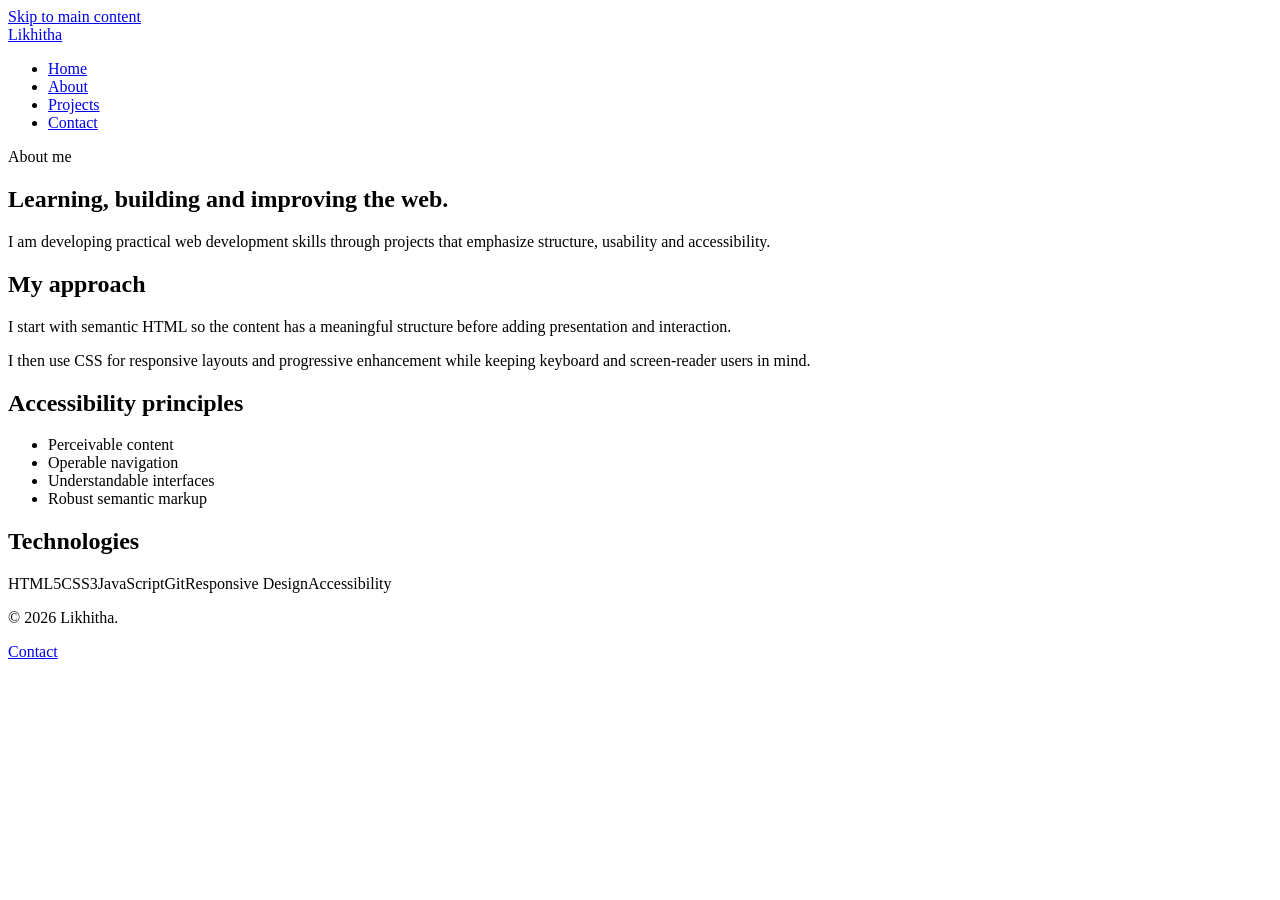
==== about.html @ 33e12060 "Add files via upload" ====
<!doctype html>
<html lang="en">
<head>
  <meta charset="utf-8">
  <meta name="viewport" content="width=device-width, initial-scale=1">
  <meta name="description" content="Learn about Likhitha's web development interests, accessibility approach, and technical skills.">
  <meta name="author" content="Likhitha">
  <meta name="robots" content="index, follow">
  <meta name="theme-color" content="#0f172a">
  <title>About Likhitha | Web Developer Portfolio</title>
  <link rel="stylesheet" href="assets/css/style.css">
</head>
<body>
<a class="skip-link" href="#main-content">Skip to main content</a>
<header class="site-header">
  <nav class="container nav" aria-label="Primary navigation">
    <a class="logo" href="index.html">Likhitha</a>
    <ul class="nav-list">
      <li><a href="index.html">Home</a></li>
      <li><a href="about.html" aria-current="page">About</a></li>
      <li><a href="projects.html">Projects</a></li>
      <li><a href="contact.html">Contact</a></li>
    </ul>
  </nav>
</header>

<main id="main-content">
  <section class="page-header container" aria-labelledby="page-title">
    <p class="eyebrow">About me</p>
    <h1 id="page-title">Learning, building and improving the web.</h1>
    <p class="lead">I am developing practical web development skills through projects that emphasize structure, usability and accessibility.</p>
  </section>

  <section class="section container two-column" aria-labelledby="journey-title">
    <div>
      <h2 id="journey-title">My approach</h2>
      <p>I start with semantic HTML so the content has a meaningful structure before adding presentation and interaction.</p>
      <p>I then use CSS for responsive layouts and progressive enhancement while keeping keyboard and screen-reader users in mind.</p>
    </div>
    <aside class="card" aria-labelledby="principles-title">
      <h2 id="principles-title">Accessibility principles</h2>
      <ul>
        <li>Perceivable content</li>
        <li>Operable navigation</li>
        <li>Understandable interfaces</li>
        <li>Robust semantic markup</li>
      </ul>
    </aside>
  </section>

  <section class="section section-alt" aria-labelledby="tech-title">
    <div class="container">
      <h2 id="tech-title">Technologies</h2>
      <div class="tag-list" aria-label="Technologies used">
        <span>HTML5</span><span>CSS3</span><span>JavaScript</span><span>Git</span><span>Responsive Design</span><span>Accessibility</span>
      </div>
    </div>
  </section>
</main>

<footer class="site-footer">
  <div class="container footer-content">
    <p>&copy; 2026 Likhitha.</p>
    <a href="contact.html">Contact</a>
  </div>
</footer>
</body>
</html>
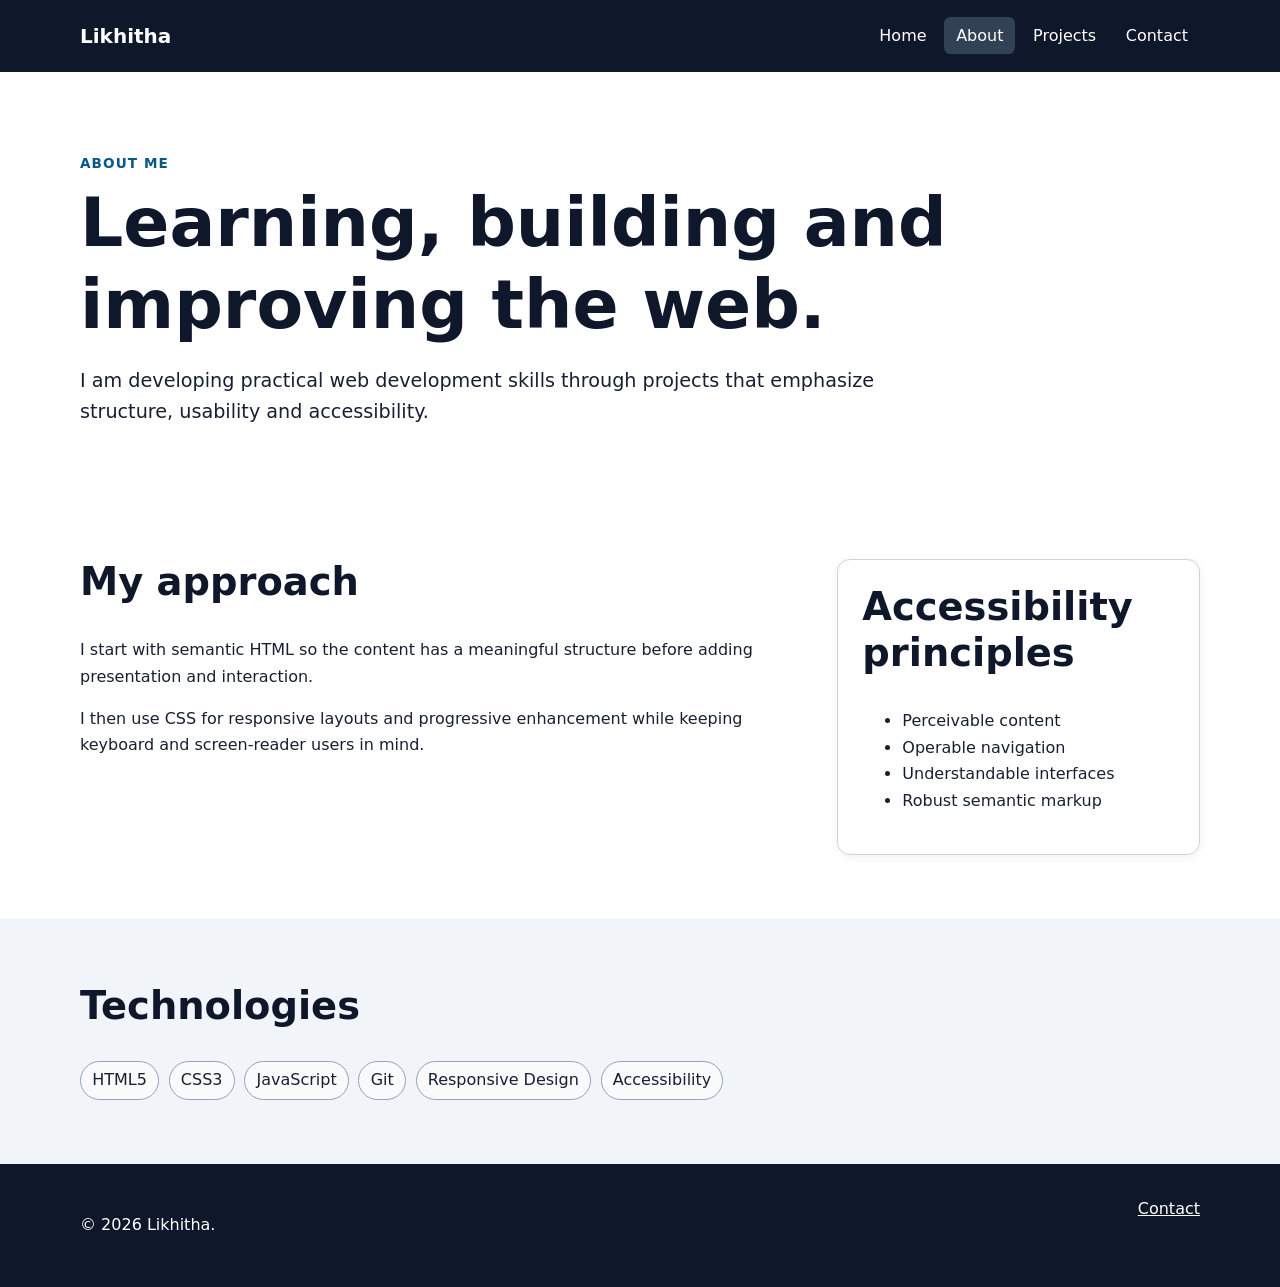
==== commit ca1030fb: "Update about.html" ====
--- a/about.html
+++ b/about.html
@@ -8,7 +8,7 @@
   <meta name="robots" content="index, follow">
   <meta name="theme-color" content="#0f172a">
   <title>About Likhitha | Web Developer Portfolio</title>
-  <link rel="stylesheet" href="assets/css/style.css">
+<link rel="stylesheet" href="style.css">
 </head>
 <body>
 <a class="skip-link" href="#main-content">Skip to main content</a>
--- a/style.css
+++ b/style.css
@@ -0,0 +1,60 @@
+* { box-sizing: border-box; }
+html { scroll-behavior: smooth; }
+body {
+  margin: 0;
+  font-family: system-ui, -apple-system, BlinkMacSystemFont, "Segoe UI", sans-serif;
+  line-height: 1.65;
+  color: #172033;
+  background: #ffffff;
+}
+a { color: #075985; }
+a:hover { text-decoration-thickness: 2px; }
+a:focus-visible, button:focus-visible, input:focus-visible, textarea:focus-visible {
+  outline: 3px solid #f59e0b;
+  outline-offset: 3px;
+}
+.container { width: min(1120px, calc(100% - 2rem)); margin-inline: auto; }
+.site-header { background: #0f172a; color: #fff; }
+.nav { min-height: 72px; display: flex; align-items: center; justify-content: space-between; gap: 1rem; }
+.logo { color: #fff; font-size: 1.25rem; font-weight: 800; text-decoration: none; }
+.nav-list { list-style: none; display: flex; flex-wrap: wrap; gap: .35rem; margin: 0; padding: 0; }
+.nav-list a { color: #fff; text-decoration: none; padding: .55rem .75rem; border-radius: .4rem; }
+.nav-list a:hover, .nav-list a[aria-current="page"] { background: #334155; }
+.skip-link { position: absolute; left: 1rem; top: -4rem; background: #fff; color: #000; padding: .7rem 1rem; z-index: 100; }
+.skip-link:focus { top: 1rem; }
+.hero, .page-header { padding-block: 5rem 3rem; }
+.hero { max-width: 900px; }
+.eyebrow { margin: 0 0 .5rem; font-size: .85rem; font-weight: 800; letter-spacing: .08em; text-transform: uppercase; color: #075985; }
+h1, h2, h3 { line-height: 1.2; color: #0f172a; }
+h1 { font-size: clamp(2.25rem, 6vw, 4.25rem); margin: 0 0 1rem; }
+h2 { font-size: clamp(1.7rem, 3vw, 2.4rem); margin-top: 0; }
+h3 { font-size: 1.25rem; }
+.lead { font-size: 1.2rem; max-width: 70ch; }
+.actions { display: flex; flex-wrap: wrap; gap: .8rem; margin-top: 1.5rem; }
+.button { display: inline-block; border: 2px solid #0f172a; border-radius: .5rem; background: #0f172a; color: #fff; padding: .75rem 1.1rem; font: inherit; font-weight: 700; text-decoration: none; cursor: pointer; }
+.button:hover { background: #1e293b; }
+.button-secondary { background: #fff; color: #0f172a; }
+.section { padding-block: 4rem; }
+.section-alt { background: #f1f5f9; }
+.card-grid, .project-grid { display: grid; grid-template-columns: repeat(3, 1fr); gap: 1.25rem; }
+.card, .project-card { background: #fff; border: 1px solid #cbd5e1; border-radius: .8rem; padding: 1.5rem; box-shadow: 0 2px 8px rgba(15, 23, 42, .06); }
+.project-card { display: flex; }
+.check-list { padding-left: 1.25rem; columns: 2; }
+.two-column, .contact-layout { display: grid; grid-template-columns: 2fr 1fr; gap: 2rem; align-items: start; }
+.tag-list { display: flex; flex-wrap: wrap; gap: .6rem; list-style: none; padding: 0; margin: 1rem 0 0; }
+.tag-list span, .tag-list li { border: 1px solid #94a3b8; border-radius: 999px; padding: .35rem .7rem; background: #f8fafc; }
+.compact { font-size: .9rem; }
+.form-group { margin-bottom: 1.2rem; }
+label { display: block; font-weight: 700; margin-bottom: .4rem; }
+input, textarea { width: 100%; border: 2px solid #64748b; border-radius: .45rem; padding: .75rem; font: inherit; color: #172033; background: #fff; }
+input:focus, textarea:focus { border-color: #075985; }
+.site-footer { background: #0f172a; color: #fff; padding-block: 2rem; }
+.site-footer a { color: #fff; }
+.footer-content { display: flex; justify-content: space-between; gap: 1rem; flex-wrap: wrap; }
+.visually-hidden { position: absolute !important; width: 1px; height: 1px; padding: 0; margin: -1px; overflow: hidden; clip: rect(0,0,0,0); white-space: nowrap; border: 0; }
+@media (max-width: 800px) {
+  .card-grid, .project-grid, .two-column, .contact-layout { grid-template-columns: 1fr; }
+  .nav { align-items: flex-start; flex-direction: column; padding-block: 1rem; }
+  .check-list { columns: 1; }
+}
+@media (prefers-reduced-motion: reduce) { html { scroll-behavior: auto; } * { transition: none !important; animation: none !important; } }
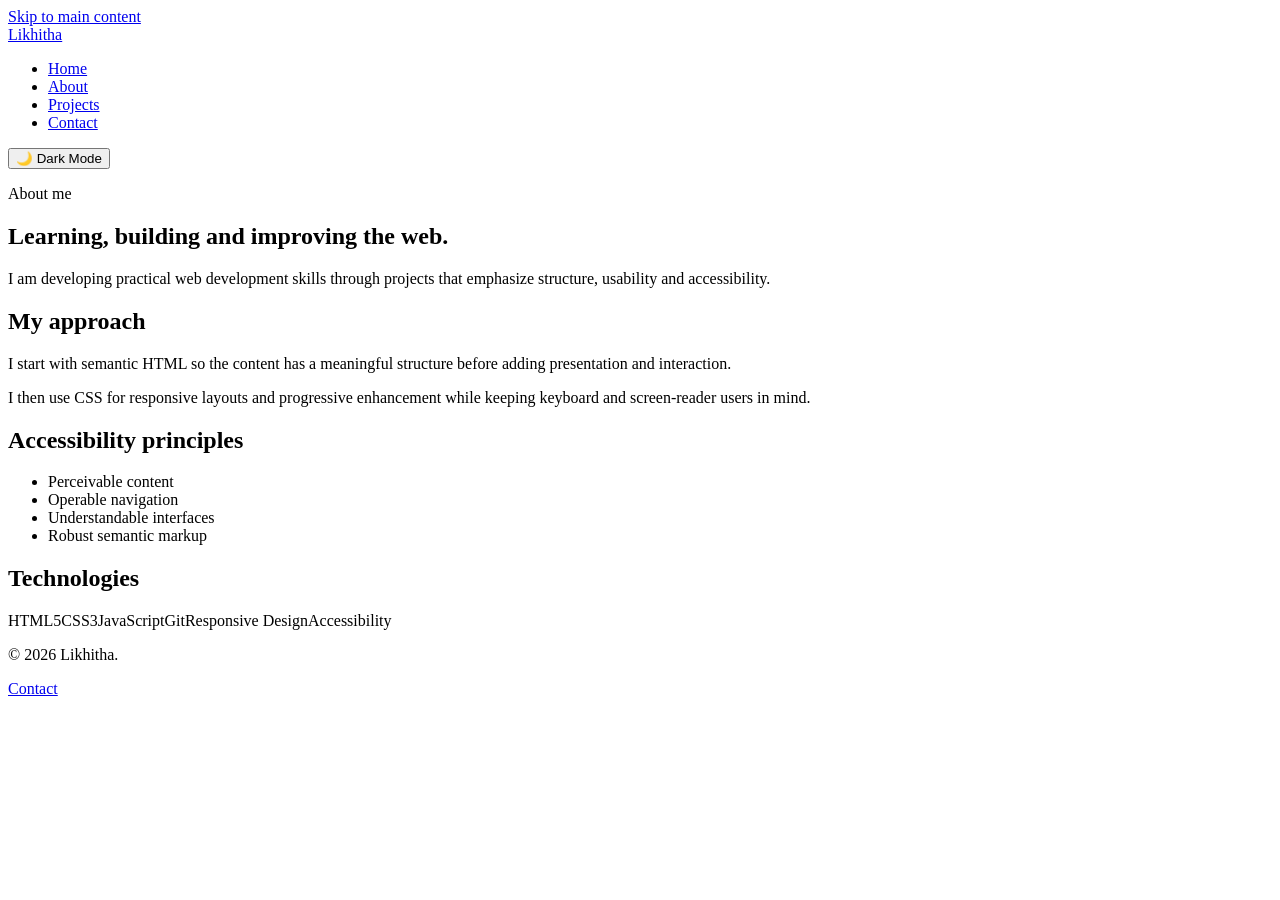
==== commit 8b48eea9: "Add files via upload" ====
--- a/about.html
+++ b/about.html
@@ -8,7 +8,7 @@
   <meta name="robots" content="index, follow">
   <meta name="theme-color" content="#0f172a">
   <title>About Likhitha | Web Developer Portfolio</title>
-<link rel="stylesheet" href="style.css">
+  <link rel="stylesheet" href="assets/css/style.css">
 </head>
 <body>
 <a class="skip-link" href="#main-content">Skip to main content</a>
@@ -21,6 +21,13 @@
       <li><a href="projects.html">Projects</a></li>
       <li><a href="contact.html">Contact</a></li>
     </ul>
+    <button
+    type="button"
+    id="theme-toggle"
+    aria-label="Switch to dark mode"
+    aria-pressed="false">
+    🌙 Dark Mode
+</button>
   </nav>
 </header>
 
@@ -64,5 +71,6 @@
     <a href="contact.html">Contact</a>
   </div>
 </footer>
+<script src="assets/css/script.js"></script>
 </body>
 </html>
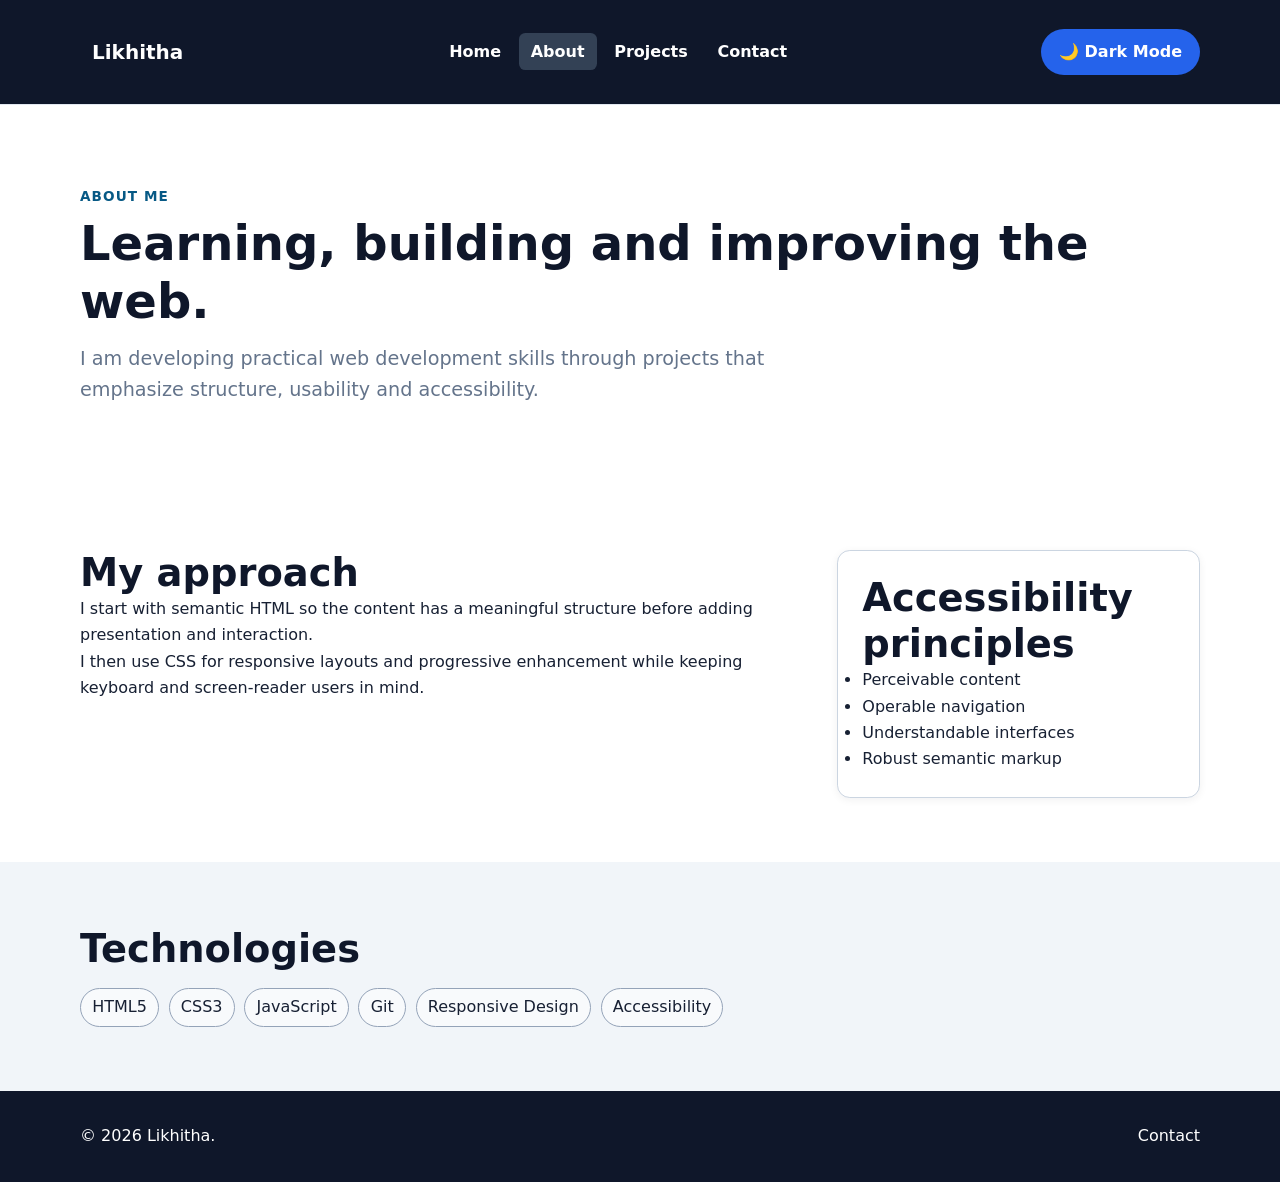
==== commit a6addf72: "Update about.html" ====
--- a/about.html
+++ b/about.html
@@ -71,6 +71,6 @@
     <a href="contact.html">Contact</a>
   </div>
 </footer>
-<script src="assets/css/script.js"></script>
+<script src="assets/js/script.js"></script>
 </body>
 </html>
--- a/assets/css/style.css
+++ b/assets/css/style.css
@@ -0,0 +1,629 @@
+/* ================================
+   CSS VARIABLES - THEME SYSTEM
+   ================================ */
+
+:root {
+    --primary-color: #2563eb;
+    --secondary-color: #7c3aed;
+    --background-color: #ffffff;
+    --surface-color: #f8fafc;
+    --text-color: #1e293b;
+    --muted-text-color: #64748b;
+    --border-color: #e2e8f0;
+    --shadow-color: rgba(0, 0, 0, 0.1);
+    --max-width: 1200px;
+    --border-radius: 12px;
+    --transition: 0.3s ease;
+}
+
+/* Dark theme */
+[data-theme="dark"] {
+    --background-color: #0f172a;
+    --surface-color: #1e293b;
+    --text-color: #f8fafc;
+    --muted-text-color: #cbd5e1;
+    --border-color: #334155;
+    --shadow-color: rgba(0, 0, 0, 0.3);
+}
+/* ================================
+   BASE STYLES - MOBILE FIRST
+   ================================ */
+
+* {
+    box-sizing: border-box;
+    margin: 0;
+    padding: 0;
+}
+
+html {
+    scroll-behavior: smooth;
+}
+
+body {
+    font-family: Arial, Helvetica, sans-serif;
+    background-color: var(--background-color);
+    color: var(--text-color);
+    line-height: 1.6;
+    transition: background-color var(--transition),
+                color var(--transition);
+}
+
+img {
+    max-width: 100%;
+    height: auto;
+    display: block;
+}
+
+a {
+    color: var(--primary-color);
+    text-decoration: none;
+}
+
+a:hover {
+    text-decoration: underline;
+}
+
+button,
+input,
+textarea {
+    font: inherit;
+}
+/* ================================
+   HEADER & NAVIGATION - FLEXBOX
+   ================================ */
+
+header {
+    background-color: var(--surface-color);
+    border-bottom: 1px solid var(--border-color);
+    padding: 1rem;
+}
+
+header nav {
+    display: flex;
+    flex-direction: column;
+    align-items: center;
+    gap: 1rem;
+    max-width: var(--max-width);
+    margin: 0 auto;
+}
+
+header nav ul {
+    list-style: none;
+    display: flex;
+    flex-direction: column;
+    align-items: center;
+    gap: 0.75rem;
+}
+
+header nav a {
+    color: var(--text-color);
+    font-weight: 600;
+    padding: 0.5rem 0.75rem;
+    border-radius: 6px;
+    transition: background-color var(--transition),
+                color var(--transition);
+}
+
+header nav a:hover,
+header nav a:focus {
+    background-color: var(--primary-color);
+    color: #ffffff;
+    text-decoration: none;
+}
+
+/* Keyboard focus - accessibility */
+header nav a:focus-visible {
+    outline: 3px solid var(--secondary-color);
+    outline-offset: 3px;
+}
+* { box-sizing: border-box; }
+html { scroll-behavior: smooth; }
+body {
+  margin: 0;
+  font-family: system-ui, -apple-system, BlinkMacSystemFont, "Segoe UI", sans-serif;
+  line-height: 1.65;
+  color: #172033;
+  background: #ffffff;
+}
+a { color: #075985; }
+a:hover { text-decoration-thickness: 2px; }
+a:focus-visible, button:focus-visible, input:focus-visible, textarea:focus-visible {
+  outline: 3px solid #f59e0b;
+  outline-offset: 3px;
+}
+.container { width: min(1120px, calc(100% - 2rem)); margin-inline: auto; }
+.site-header { background: #0f172a; color: #fff; }
+.nav { min-height: 72px; display: flex; align-items: center; justify-content: space-between; gap: 1rem; }
+.logo { color: #fff; font-size: 1.25rem; font-weight: 800; text-decoration: none; }
+.nav-list { list-style: none; display: flex; flex-wrap: wrap; gap: .35rem; margin: 0; padding: 0; }
+.nav-list a { color: #fff; text-decoration: none; padding: .55rem .75rem; border-radius: .4rem; }
+.nav-list a:hover, .nav-list a[aria-current="page"] { background: #334155; }
+.skip-link { position: absolute; left: 1rem; top: -4rem; background: #fff; color: #000; padding: .7rem 1rem; z-index: 100; }
+.skip-link:focus { top: 1rem; }
+.hero, .page-header { padding-block: 5rem 3rem; }
+.hero { max-width: 900px; }
+.eyebrow { margin: 0 0 .5rem; font-size: .85rem; font-weight: 800; letter-spacing: .08em; text-transform: uppercase; color: #075985; }
+h1, h2, h3 { line-height: 1.2; color: #0f172a; }
+h1 { font-size: clamp(2.25rem, 6vw, 4.25rem); margin: 0 0 1rem; }
+h2 { font-size: clamp(1.7rem, 3vw, 2.4rem); margin-top: 0; }
+h3 { font-size: 1.25rem; }
+.lead { font-size: 1.2rem; max-width: 70ch; }
+.actions { display: flex; flex-wrap: wrap; gap: .8rem; margin-top: 1.5rem; }
+.button { display: inline-block; border: 2px solid #0f172a; border-radius: .5rem; background: #0f172a; color: #fff; padding: .75rem 1.1rem; font: inherit; font-weight: 700; text-decoration: none; cursor: pointer; }
+.button:hover { background: #1e293b; }
+.button-secondary { background: #fff; color: #0f172a; }
+.section { padding-block: 4rem; }
+.section-alt { background: #f1f5f9; }
+.card-grid, .project-grid { display: grid; grid-template-columns: repeat(3, 1fr); gap: 1.25rem; }
+.card, .project-card { background: #fff; border: 1px solid #cbd5e1; border-radius: .8rem; padding: 1.5rem; box-shadow: 0 2px 8px rgba(15, 23, 42, .06); }
+.project-card { display: flex; }
+.check-list { padding-left: 1.25rem; columns: 2; }
+.two-column, .contact-layout { display: grid; grid-template-columns: 2fr 1fr; gap: 2rem; align-items: start; }
+.tag-list { display: flex; flex-wrap: wrap; gap: .6rem; list-style: none; padding: 0; margin: 1rem 0 0; }
+.tag-list span, .tag-list li { border: 1px solid #94a3b8; border-radius: 999px; padding: .35rem .7rem; background: #f8fafc; }
+.compact { font-size: .9rem; }
+.form-group { margin-bottom: 1.2rem; }
+label { display: block; font-weight: 700; margin-bottom: .4rem; }
+input, textarea { width: 100%; border: 2px solid #64748b; border-radius: .45rem; padding: .75rem; font: inherit; color: #172033; background: #fff; }
+input:focus, textarea:focus { border-color: #075985; }
+.site-footer { background: #0f172a; color: #fff; padding-block: 2rem; }
+.site-footer a { color: #fff; }
+.footer-content { display: flex; justify-content: space-between; gap: 1rem; flex-wrap: wrap; }
+.visually-hidden { position: absolute !important; width: 1px; height: 1px; padding: 0; margin: -1px; overflow: hidden; clip: rect(0,0,0,0); white-space: nowrap; border: 0; }
+@media (max-width: 800px) {
+  .card-grid, .project-grid, .two-column, .contact-layout { grid-template-columns: 1fr; }
+  .nav { align-items: flex-start; flex-direction: column; padding-block: 1rem; }
+  .check-list { columns: 1; }
+}
+@media (prefers-reduced-motion: reduce) { html { scroll-behavior: auto; } * { transition: none !important; animation: none !important; } }
+/* ================================
+   TABLET & DESKTOP NAVIGATION
+   ================================ */
+
+@media (min-width: 768px) {
+    header nav {
+        flex-direction: row;
+        justify-content: space-between;
+    }
+
+    header nav ul {
+        flex-direction: row;
+        gap: 1rem;
+    }
+}
+/* ================================
+   PROJECTS - CSS GRID
+   ================================ */
+
+.project-grid {
+    display: grid;
+    grid-template-columns: 1fr;
+    gap: 1.5rem;
+    max-width: var(--max-width);
+    margin: 0 auto;
+    padding: 1rem;
+}
+
+.project-card {
+    background-color: var(--surface-color);
+    border: 1px solid var(--border-color);
+    border-radius: var(--border-radius);
+    padding: 1.5rem;
+    box-shadow: 0 4px 10px var(--shadow-color);
+    transition: transform var(--transition),
+                box-shadow var(--transition);
+}
+
+.project-card:hover {
+    transform: translateY(-5px);
+    box-shadow: 0 8px 20px var(--shadow-color);
+}
+
+.project-card h2 {
+    color: var(--primary-color);
+    margin-bottom: 0.75rem;
+}
+
+.project-card p {
+    color: var(--muted-text-color);
+}
+/* ================================
+   RESPONSIVE PROJECT GRID
+   ================================ */
+
+@media (min-width: 768px) {
+    .project-grid {
+        grid-template-columns: repeat(2, 1fr);
+    }
+}
+
+@media (min-width: 1024px) {
+    .project-grid {
+        grid-template-columns: repeat(3, 1fr);
+    }
+}
+/* ================================
+   RESPONSIVE CONTAINER
+   ================================ */
+
+.container {
+    width: 100%;
+    max-width: var(--max-width);
+    margin-inline: auto;
+    padding-inline: 1rem;
+}
+
+/* Tablet */
+@media (min-width: 768px) {
+    .container {
+        padding-inline: 2rem;
+    }
+}
+
+/* Desktop */
+@media (min-width: 1024px) {
+    .container {
+        padding-inline: 2.5rem;
+    }
+}
+/* ================================
+   RESPONSIVE PAGE SECTIONS
+   ================================ */
+
+.page-header {
+    padding-block: 2.5rem;
+}
+
+.section {
+    padding-block: 2rem;
+}
+
+.page-header h1 {
+    font-size: 2rem;
+    margin-bottom: 0.75rem;
+}
+
+.page-header .lead {
+    color: var(--muted-text-color);
+    max-width: 700px;
+}
+
+/* Tablet */
+@media (min-width: 768px) {
+    .page-header {
+        padding-block: 4rem;
+    }
+
+    .section {
+        padding-block: 3rem;
+    }
+
+    .page-header h1 {
+        font-size: 2.5rem;
+    }
+}
+
+/* Desktop */
+@media (min-width: 1024px) {
+    .page-header {
+        padding-block: 5rem;
+    }
+
+    .section {
+        padding-block: 4rem;
+    }
+
+    .page-header h1 {
+        font-size: 3rem;
+    }
+}
+/* ================================
+   RESPONSIVE PROJECT CARDS
+   ================================ */
+
+.project-card {
+    display: flex;
+    flex-direction: column;
+    height: 100%;
+}
+
+.project-content {
+    display: flex;
+    flex-direction: column;
+    gap: 0.75rem;
+    height: 100%;
+}
+
+.project-card .tag-list {
+    display: flex;
+    flex-wrap: wrap;
+    gap: 0.5rem;
+    list-style: none;
+    margin-top: auto;
+}
+
+.project-card .tag-list li {
+    background-color: var(--background-color);
+    color: var(--primary-color);
+    border: 1px solid var(--border-color);
+    border-radius: 999px;
+    padding: 0.25rem 0.75rem;
+    font-size: 0.875rem;
+}
+
+/* Better spacing on larger screens */
+@media (min-width: 768px) {
+    .project-card {
+        padding: 1.75rem;
+    }
+}
+
+@media (min-width: 1024px) {
+    .project-card {
+        padding: 2rem;
+    }
+}
+/* ================================
+   SMALL MOBILE SCREENS
+   ================================ */
+
+@media (max-width: 480px) {
+    body {
+        font-size: 0.95rem;
+    }
+
+    header {
+        padding: 0.75rem;
+    }
+
+    header nav {
+        gap: 0.75rem;
+    }
+
+    header nav ul {
+        gap: 0.4rem;
+    }
+
+    header nav a {
+        padding: 0.4rem 0.6rem;
+        font-size: 0.9rem;
+    }
+
+    .container {
+        padding-inline: 0.75rem;
+    }
+
+    .page-header {
+        padding-block: 2rem;
+    }
+
+    .page-header h1 {
+        font-size: 1.75rem;
+    }
+
+    .section {
+        padding-block: 1.5rem;
+    }
+
+    .project-grid {
+        gap: 1rem;
+        padding-inline: 0;
+    }
+
+    .project-card {
+        padding: 1.25rem;
+    }
+}
+/* ================================
+   LIGHT / DARK MODE TOGGLE
+   ================================ */
+
+#theme-toggle {
+    background-color: var(--primary-color);
+    color: #ffffff;
+    border: 2px solid transparent;
+    border-radius: 999px;
+    padding: 0.5rem 1rem;
+    cursor: pointer;
+    font-weight: 600;
+    transition: background-color var(--transition),
+                color var(--transition),
+                border-color var(--transition),
+                transform var(--transition);
+}
+
+#theme-toggle:hover {
+    transform: translateY(-2px);
+}
+
+#theme-toggle:focus-visible {
+    outline: 3px solid var(--secondary-color);
+    outline-offset: 3px;
+}
+
+#theme-toggle:active {
+    transform: translateY(0);
+}
+
+
+html[data-theme="dark"] {
+    --bg-color: #111827;
+    --text-color: #f9fafb;
+    --surface-color: #1f2937;
+    --border-color: #374151;
+}
+
+/* Main page */
+html[data-theme="dark"] body {
+    background-color: var(--bg-color);
+    color: var(--text-color);
+}
+
+/* Header */
+html[data-theme="dark"] .site-header {
+    background-color: var(--surface-color);
+    border-color: var(--border-color);
+}
+
+/* Footer */
+html[data-theme="dark"] .site-footer {
+    background-color: var(--surface-color);
+    color: var(--text-color);
+}
+
+/* Cards */
+html[data-theme="dark"] .project-card {
+    background-color: var(--surface-color);
+    color: var(--text-color);
+    border-color: var(--border-color);
+}
+
+/* Sections */
+html[data-theme="dark"] .page-header,
+html[data-theme="dark"] section {
+    color: var(--text-color);
+}
+
+/* Links */
+html[data-theme="dark"] a {
+    color: #93c5fd;
+}
+
+/* Headings */
+html[data-theme="dark"] h1,
+html[data-theme="dark"] h2,
+html[data-theme="dark"] h3 {
+    color: var(--text-color);
+}
+/* Dark mode - contact cards */
+[data-theme="dark"] .contact-form,
+[data-theme="dark"] .contact-card {
+  background: #ffffff;
+  color: #111827;
+}
+
+[data-theme="dark"] .contact-form h2,
+[data-theme="dark"] .contact-card h2,
+[data-theme="dark"] .contact-form p,
+[data-theme="dark"] .contact-card p,
+[data-theme="dark"] .contact-form label,
+[data-theme="dark"] .contact-card label {
+  color: #111827;
+}
+
+[data-theme="dark"] .contact-form input,
+[data-theme="dark"] .contact-form textarea {
+  background: #ffffff;
+  color: #111827;
+}
+/* Fix contact cards in dark mode */
+[data-theme="dark"] .contact-form,
+[data-theme="dark"] .contact-card {
+  background: #ffffff;
+  color: #111827;
+}
+
+[data-theme="dark"] .contact-form h2,
+[data-theme="dark"] .contact-card h2,
+[data-theme="dark"] .contact-form p,
+[data-theme="dark"] .contact-card p,
+[data-theme="dark"] .contact-form label,
+[data-theme="dark"] .contact-card label {
+  color: #111827;
+}
+
+[data-theme="dark"] .contact-form input,
+[data-theme="dark"] .contact-form textarea {
+  background: #ffffff;
+  color: #111827;
+}
+/* Strong dark-mode text fix for contact page */
+[data-theme="dark"] .contact-form,
+[data-theme="dark"] .contact-card {
+  color: #111827 !important;
+}
+
+[data-theme="dark"] .contact-form *,
+[data-theme="dark"] .contact-card * {
+  color: #111827 !important;
+}
+
+[data-theme="dark"] .contact-form input,
+[data-theme="dark"] .contact-form textarea {
+  color: #111827 !important;
+  background: #ffffff !important;
+}
+
+[data-theme="dark"] .contact-form input::placeholder,
+[data-theme="dark"] .contact-form textarea::placeholder {
+  color: #6b7280 !important;
+}
+/* =================================
+   CLEAN DARK MODE
+   ================================= */
+
+[data-theme="dark"] body {
+    background-color: var(--background-color);
+    color: var(--text-color);
+}
+
+[data-theme="dark"] .site-header,
+[data-theme="dark"] header {
+    background-color: var(--surface-color);
+    border-color: var(--border-color);
+}
+
+[data-theme="dark"] h1,
+[data-theme="dark"] h2,
+[data-theme="dark"] h3 {
+    color: var(--text-color);
+}
+
+[data-theme="dark"] p,
+[data-theme="dark"] li,
+[data-theme="dark"] label {
+    color: var(--text-color);
+}
+
+[data-theme="dark"] .section-alt {
+    background-color: var(--surface-color);
+}
+
+[data-theme="dark"] .card,
+[data-theme="dark"] .project-card,
+[data-theme="dark"] .contact-form,
+[data-theme="dark"] .contact-card {
+    background-color: var(--surface-color);
+    color: var(--text-color);
+    border-color: var(--border-color);
+}
+
+[data-theme="dark"] .project-card p,
+[data-theme="dark"] .page-header .lead {
+    color: var(--muted-text-color);
+}
+
+[data-theme="dark"] input,
+[data-theme="dark"] textarea {
+    background-color: #ffffff;
+    color: #172033;
+    border-color: var(--border-color);
+}
+
+[data-theme="dark"] input::placeholder,
+[data-theme="dark"] textarea::placeholder {
+    color: #64748b;
+}
+
+[data-theme="dark"] a {
+    color: #93c5fd;
+}
+
+[data-theme="dark"] .site-footer {
+    background-color: #020617;
+    color: #ffffff;
+}
+
+[data-theme="dark"] .site-footer a {
+    color: #ffffff;
+}
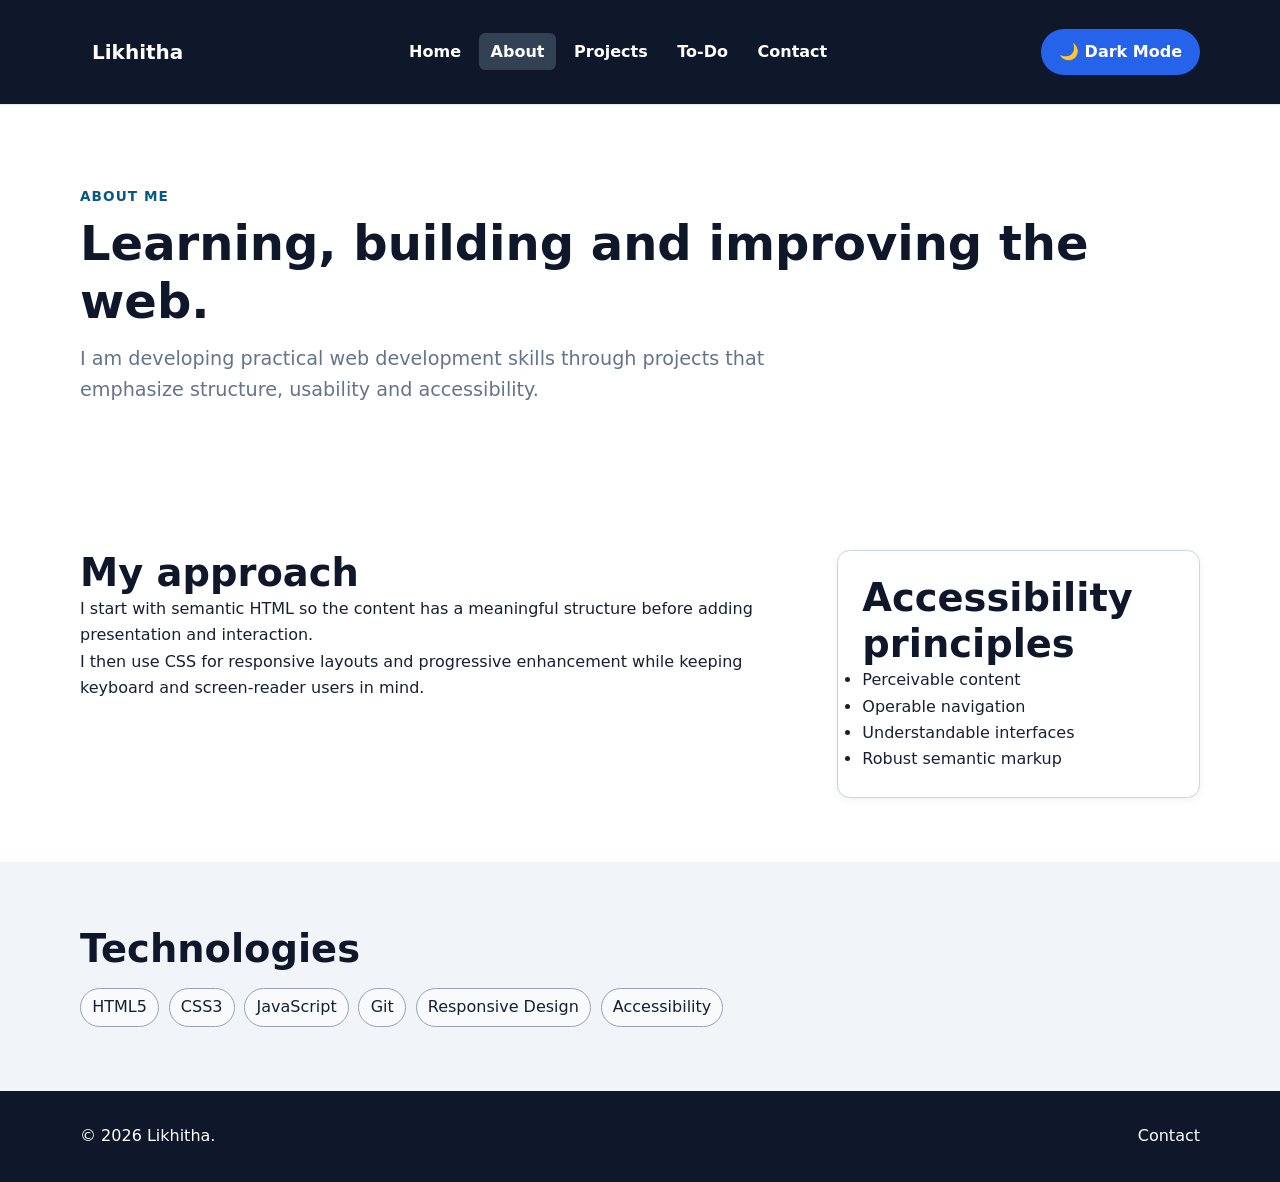
==== commit f2ecd8d0: "Update about.html" ====
--- a/about.html
+++ b/about.html
@@ -19,6 +19,7 @@
       <li><a href="index.html">Home</a></li>
       <li><a href="about.html" aria-current="page">About</a></li>
       <li><a href="projects.html">Projects</a></li>
+      <li><a href="todo.html">To-Do</a></li>
       <li><a href="contact.html">Contact</a></li>
     </ul>
     <button
--- a/assets/css/style.css
+++ b/assets/css/style.css
@@ -627,3 +627,245 @@
 [data-theme="dark"] .site-footer a {
     color: #ffffff;
 }
+/* =========================================
+   TO-DO LIST
+   ========================================= */
+
+.todo-form {
+    max-width: 800px;
+    margin-block: 2rem;
+}
+
+.todo-form label {
+    display: block;
+    font-weight: 700;
+    margin-bottom: 0.5rem;
+}
+
+.todo-input-row {
+    display: flex;
+    gap: 0.75rem;
+}
+
+.todo-input-row input {
+    flex: 1;
+    min-width: 0;
+    padding: 0.8rem 1rem;
+    border: 2px solid #d0d7de;
+    border-radius: 0.5rem;
+    font: inherit;
+    background: #fff;
+    color: inherit;
+}
+
+.todo-input-row button,
+.todo-filters button,
+.todo-actions button {
+    padding: 0.7rem 1rem;
+    border: 0;
+    border-radius: 0.5rem;
+    cursor: pointer;
+    font: inherit;
+    font-weight: 700;
+}
+
+.todo-controls {
+    display: flex;
+    justify-content: space-between;
+    align-items: center;
+    gap: 1rem;
+    margin-block: 1.5rem;
+}
+
+.todo-filters {
+    display: flex;
+    gap: 0.5rem;
+    flex-wrap: wrap;
+}
+
+.filter-button.active {
+    outline: 3px solid #f59e0b;
+    outline-offset: 2px;
+}
+
+.todo-list {
+    list-style: none;
+    padding: 0;
+    margin: 0;
+    display: grid;
+    gap: 0.75rem;
+}
+
+.todo-item {
+    display: flex;
+    align-items: center;
+    justify-content: space-between;
+    gap: 1rem;
+    padding: 1rem;
+    border: 1px solid #d0d7de;
+    border-radius: 0.75rem;
+    background: #fff;
+}
+
+.todo-task {
+    display: flex;
+    align-items: center;
+    gap: 0.75rem;
+    min-width: 0;
+}
+
+.todo-task span {
+    overflow-wrap: anywhere;
+}
+
+.todo-task .completed {
+    text-decoration: line-through;
+    opacity: 0.6;
+}
+
+.todo-actions {
+    display: flex;
+    gap: 0.5rem;
+    flex-shrink: 0;
+}
+
+.empty-state {
+    padding: 2rem;
+    text-align: center;
+    opacity: 0.7;
+}
+
+/* Dark mode */
+
+[data-theme="dark"] .todo-input-row input,
+[data-theme="dark"] .todo-item {
+    background: #172033;
+    color: #fff;
+    border-color: #475569;
+}
+
+/* Mobile */
+
+@media (max-width: 600px) {
+
+    .todo-input-row {
+        flex-direction: column;
+    }
+
+    .todo-controls {
+        align-items: flex-start;
+        flex-direction: column;
+    }
+
+    .todo-item {
+        align-items: flex-start;
+        flex-direction: column;
+    }
+
+    .todo-actions {
+        width: 100%;
+    }
+
+    .todo-actions button {
+        flex: 1;
+    }
+}
+/* ================================
+   TO-DO LIST TASK STYLES
+================================ */
+
+#todo-list {
+    list-style: none;
+    padding: 0;
+    margin: 0;
+}
+
+.task-item {
+    display: flex;
+    align-items: center;
+    gap: 15px;
+
+    width: 100%;
+    padding: 18px;
+    margin-bottom: 15px;
+
+    background-color: #ffffff;
+    border: 1px solid #dbe2ea;
+    border-radius: 12px;
+
+    box-shadow: 0 4px 10px rgba(0, 0, 0, 0.05);
+}
+
+.task-checkbox {
+    width: 18px;
+    height: 18px;
+
+    cursor: pointer;
+
+    flex-shrink: 0;
+}
+
+.task-text {
+    flex: 1;
+
+    font-size: 17px;
+    color: #1e293b;
+
+    word-break: break-word;
+}
+
+.task-text.completed {
+    text-decoration: line-through;
+    opacity: 0.6;
+}
+
+.edit-task,
+.delete-task {
+    border: none;
+    border-radius: 8px;
+
+    padding: 10px 16px;
+
+    font-size: 15px;
+    font-weight: 600;
+
+    cursor: pointer;
+
+    transition: 0.3s;
+}
+
+.edit-task {
+    background-color: #f59e0b;
+    color: white;
+}
+
+.edit-task:hover {
+    transform: translateY(-2px);
+}
+
+.delete-task {
+    background-color: #dc2626;
+    color: white;
+}
+
+.delete-task:hover {
+    transform: translateY(-2px);
+}
+
+/* Mobile responsive layout */
+
+@media (max-width: 600px) {
+
+    .task-item {
+        flex-wrap: wrap;
+    }
+
+    .task-text {
+        width: calc(100% - 40px);
+    }
+
+    .edit-task,
+    .delete-task {
+        margin-top: 10px;
+    }
+}
